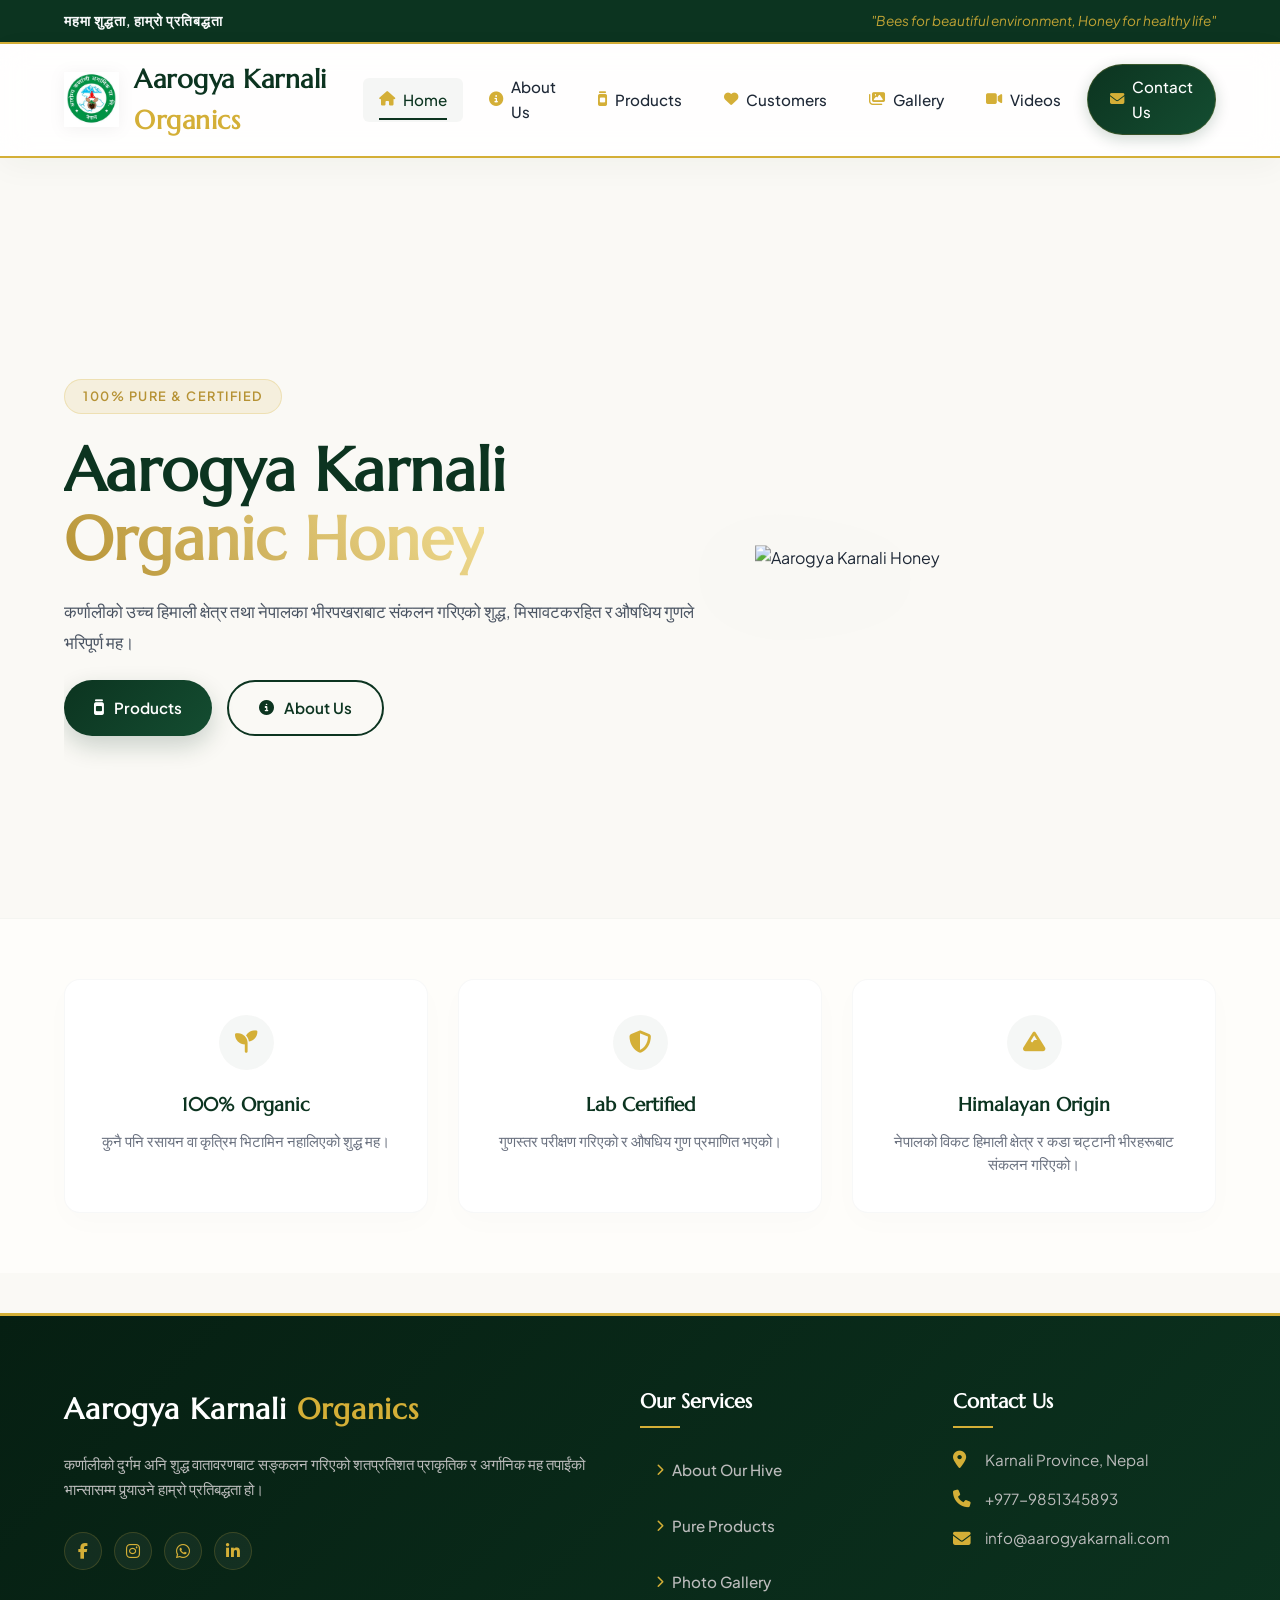
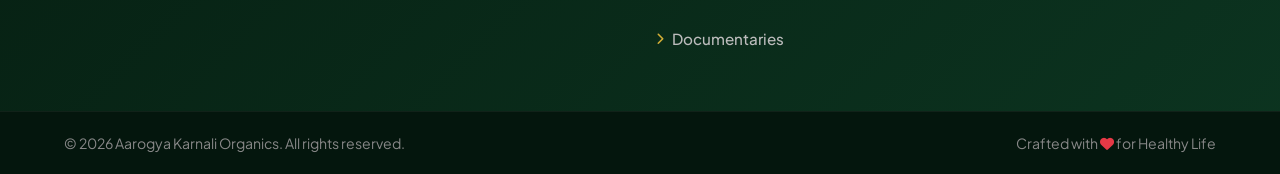
==== hws/index.html @ 6f4caf14 "Add files via upload" ====
<!DOCTYPE html>
<html lang="en">
<head>
    <meta charset="UTF-8">
    <meta name="viewport" content="width=device-width, initial-scale=1.0">
    <title>Aarogya Karnali Organics</title>
    <link rel="preconnect" href="https://fonts.googleapis.com">
    <link rel="preconnect" href="https://fonts.gstatic.com" crossorigin>
    <link href="https://fonts.googleapis.com/css2?family=Marcellus&family=Plus+Jakarta+Sans:wght@300;400;500;600&display=swap" rel="stylesheet">
    <link rel="stylesheet" href="https://cdnjs.cloudflare.com/ajax/libs/font-awesome/6.4.0/css/all.min.css">
    <link rel="stylesheet" href="style/index.css">
    <link rel="stylesheet" href="style/home.css">
    <link rel="stylesheet" href="style/products.css">
    <link rel="stylesheet" href="style/about.css">
</head>
<body>

    <!-- Top Bar -->
    <div class="top-bar">
        <div class="container top-bar-content">
            <span class="nepali-slogan">महमा शुद्धता, हाम्रो प्रतिबद्धता</span>
            <span class="english-slogan">"Bees for beautiful environment, Honey for healthy life"</span>
        </div>
    </div>

    <!-- Main Header  -->
    <header class="main-header">
        <div class="container header-container">
            <div class="brand">
                <img src="assets/img/karnali_logo.jpg" alt="Aarogya Karnali Organics Logo" class="logo">
                <h1 class="brand-name">Aarogya Karnali <span>Organics</span></h1>
            </div>
            
            <nav class="navbar">
                <button class="mobile-toggle" aria-label="Toggle navigation">
                    <i class="fas fa-bars"></i>
                </button>
                <ul class="nav-menu">
                    
                    <li><a href="pages/home.html" class="nav-link active"><i class="fas fa-house"></i> Home</a></li>
                    <li><a href="pages/about.html" class="nav-link"><i class="fas fa-circle-info"></i> About Us</a></li>
                    <li><a href="pages/products.html" class="nav-link"><i class="fas fa-jar"></i> Products</a></li>
                    <li><a href="pages/customers.html" class="nav-link"><i class="fas fa-heart"></i> Customers</a></li>
                    <li><a href="pages/gallery.html" class="nav-link"><i class="fas fa-images"></i> Gallery</a></li>
                    <li><a href="pages/videos.html" class="nav-link"><i class="fas fa-video"></i> Videos</a></li>
                    <li><a href="pages/contact.html" class="nav-link nav-btn"><i class="fas fa-envelope"></i> Contact Us</a></li>
                    

                </ul>
            </nav>
        </div>
    </header>

    <main id="main-content" class="content-area">
        <div class="premium-hero-container">
            <div class="static-honey-bg">
                <img src="assets/img/honey3.jpeg" alt="Aarogya Karnali Honey">
            </div>

            <div class="hero-content-layer">
                <span class="premium-badge">100% Pure & Certified</span>
                <h1 class="hero-brand-title">
                    Aarogya Karnali <br>
                    <span class="gold-gradient-text">Organic Honey</span>
                </h1>
                <p class="hero-short-desc">
                    कर्णालीको उच्च हिमाली क्षेत्र तथा नेपालका भीरपखराबाट संकलन गरिएको शुद्ध,
                    मिसावटकरहित र औषधिय गुणले भरिपूर्ण मह।
                </p>
                <div class="hero-action-buttons">
                    <a href="pages/products.html" class="btn-gold-fill"><i class="fas fa-jar"></i> Products</a>
                    <a href="pages/about.html" class="btn-outline-green"><i class="fas fa-circle-info"></i> About Us</a>
                </div>
            </div>
        </div>

        <div class="premium-features-section">
            <div class="features-flex-box">
                <div class="feature-glass-card">
                    <div class="card-icon-box"><i class="fas fa-seedling"></i></div>
                    <h3>100% Organic</h3>
                    <p>कुनै पनि रसायन वा कृत्रिम भिटामिन नहालिएको शुद्ध मह।</p>
                </div>
                <div class="feature-glass-card">
                    <div class="card-icon-box"><i class="fas fa-shield-halved"></i></div>
                    <h3>Lab Certified</h3>
                    <p>गुणस्तर परीक्षण गरिएको र औषधिय गुण प्रमाणित भएको।</p>
                </div>
                <div class="feature-glass-card">
                    <div class="card-icon-box"><i class="fas fa-mountain"></i></div>
                    <h3>Himalayan Origin</h3>
                    <p>नेपालको विकट हिमाली क्षेत्र र कडा चट्टानी भीरहरूबाट संकलन गरिएको।</p>
                </div>
            </div>
        </div>
    </main>

    <!-- Footer (यो पनि सधैं स्थिर रहन्छ) -->
    <footer class="premium-footer">
    <div class="container footer-grid">
        <div class="footer-column brand-info">
            <h2 class="footer-logo-text">Aarogya Karnali <span>Organics</span></h2>
            <p class="footer-about-text">
                कर्णालीको दुर्गम अनि शुद्ध वातावरणबाट सङ्कलन गरिएको शतप्रतिशत प्राकृतिक र अर्गानिक मह तपाईंको भान्सासम्म पुर्‍याउने हाम्रो प्रतिबद्धता हो।
            </p>
            <div class="footer-socials">
                <a href="#" aria-label="Facebook"><i class="fab fa-facebook-f"></i></a>
                <a href="#" aria-label="Instagram"><i class="fab fa-instagram"></i></a>
                <a href="#" aria-label="WhatsApp"><i class="fab fa-whatsapp"></i></a>
                <a href="#" aria-label="LinkedIn"><i class="fab fa-linkedin-in"></i></a>
            </div>
        </div>

        <div class="footer-column">
            <h3 class="footer-title">Our Services</h3>
            <ul class="footer-links">
                <li><a href="pages/about.html" class="nav-link"><i class="fas fa-chevron-right"></i> About Our Hive</a></li>
                <li><a href="pages/products.html" class="nav-link"><i class="fas fa-chevron-right"></i> Pure Products</a></li>
                <li><a href="pages/gallery.html" class="nav-link"><i class="fas fa-chevron-right"></i> Photo Gallery</a></li>
                <li><a href="pages/videos.html" class="nav-link"><i class="fas fa-chevron-right"></i> Documentaries</a></li>
            </ul>
        </div>

        <div class="footer-column">
            <h3 class="footer-title">Contact Us</h3>
            <ul class="footer-contact">
                <li><i class="fas fa-location-dot"></i> <span>Karnali Province, Nepal</span></li>
                <li><i class="fas fa-phone"></i> <span>+977-9851345893</span></li>
                <li><i class="fas fa-envelope"></i> <span>info@aarogyakarnali.com</span></li>
            </ul>
        </div>
    </div>

    <div class="footer-bottom">
        <div class="container footer-bottom-flex">
            <p>&copy; 2026 Aarogya Karnali Organics. All rights reserved.</p>
            <p class="crafted-by">Crafted with <i class="fas fa-heart"></i> for Healthy Life</p>
        </div>
    </div>
</footer>

    <!-- जाभास्क्रिप्ट फाइल लिंक -->
    <script src="script/index.js"></script>
    <script src="script/index_animation.js"></script>
    
</body>
</html>
---- hws/style/index.css ----
:root {
    --primary-color: #0c3420;
    --accent-color: #d4af37;
    --accent-hover: #b8962e;
    --text-dark: #1f2937;
    --text-light: #f9fafb;
    --bg-light: #faf9f5;
    --glass-bg: rgba(255, 255, 255, 0.85);
    --shadow: 0 10px 30px rgba(0, 0, 0, 0.05);
    --transition: all 0.3s cubic-bezier(0.4, 0, 0.2, 1);
    --premium-transition: all 0.4s cubic-bezier(0.25, 1, 0.5, 1);
    --gold-glow: rgba(212, 175, 55, 0.4);
}

* {
    margin: 0;
    padding: 0;
    box-sizing: border-box;
}

body {
    font-family: 'Plus Jakarta Sans', sans-serif;
    background-color: var(--bg-light);
    color: var(--text-dark);
    line-height: 1.6;
}

.container {
    width: 90%;
    max-width: 1200px;
    margin: 0 auto;
}

/* --- Top Bar --- */
.top-bar {
    background: var(--primary-color);
    color: var(--text-light);
    padding: 10px 0;
    font-size: 0.85rem;
    border-bottom: 2px solid var(--accent-color);
}

.top-bar-content {
    display: flex;
    justify-content: space-between;
    align-items: center;
    flex-wrap: wrap;
    gap: 10px;
}

.nepali-slogan {
    font-weight: 600;
    letter-spacing: 1px;
}

.english-slogan {
    font-style: italic;
    opacity: 0.9;
    color: var(--accent-color);
}

/* --- Enhanced Header with Attractive Design --- */
.main-header {
    background: var(--glass-bg);
    backdrop-filter: blur(15px);
    -webkit-backdrop-filter: blur(15px);
    position: sticky;
    top: 0;
    z-index: 1000;
    padding: 15px 0;
    transition: var(--premium-transition);
    border-bottom: 2px solid var(--accent-color);
    box-shadow: 0 8px 30px rgba(12, 52, 32, 0.04);
}

.main-header.scroll-shadow {
    padding: 10px 0;
    background: rgba(255, 255, 255, 0.95);
    box-shadow: 0 10px 40px rgba(12, 52, 32, 0.08);
}

.header-container {
    display: flex;
    justify-content: space-between;
    align-items: center;
}

/* --- Brand Identity --- */
.brand {
    display: flex;
    align-items: center;
    gap: 15px;
    transition: var(--premium-transition);
}

.logo {
    height: 55px;
    width: auto;
    object-fit: contain;
    transition: var(--premium-transition);
    filter: drop-shadow(0 2px 8px rgba(0,0,0,0.05));
}

.brand:hover .logo {
    transform: scale(1.05) rotate(3deg);
}

.brand-name {
    font-family: 'Marcellus', serif;
    font-size: 1.6rem;
    color: var(--primary-color);
    letter-spacing: 0.5px;
    font-weight: 600;
}

.brand-name span {
    color: var(--accent-color);
    position: relative;
    animation: shimmer 3s infinite;
}

@keyframes shimmer {
    0%, 100% { 
        text-shadow: 0 0 10px var(--gold-glow);
    }
    50% { 
        text-shadow: 0 0 20px var(--gold-glow);
    }
}

/* --- Navigation Menu --- */
.nav-menu {
    display: flex;
    align-items: center;
    list-style: none;
    gap: 10px;
}

.nav-link {
    text-decoration: none;
    color: var(--text-dark);
    font-weight: 500;
    font-size: 0.95rem;
    padding: 10px 16px;
    border-radius: 6px;
    display: flex;
    align-items: center;
    gap: 8px;
    position: relative;
    transition: var(--premium-transition);
}

.nav-link i {
    font-size: 0.9rem;
    color: var(--accent-color);
    transition: var(--premium-transition);
}

.nav-link::after {
    content: '';
    position: absolute;
    bottom: 2px;
    left: 16px;
    right: 16px;
    height: 2px;
    background-color: var(--primary-color);
    transform: scaleX(0);
    transform-origin: right;
    transition: transform 0.3s ease-in-out;
}

.nav-link:hover, 
.nav-link.active {
    color: var(--primary-color);
    background: rgba(12, 52, 32, 0.04);
}

.nav-link:hover::after,
.nav-link.active::after {
    transform: scaleX(1);
    transform-origin: left;
}

.nav-link:hover i {
    transform: translateY(-2px) scale(1.1);
}

/* --- Premium Contact Button --- */
.nav-btn {
    background: linear-gradient(135deg, var(--primary-color), #144d31) !important;
    color: #ffffff !important;
    padding: 10px 22px !important;
    border-radius: 50px !important;
    box-shadow: 0 4px 15px rgba(12, 52, 32, 0.2);
    border: 1px solid rgba(212, 175, 55, 0.2);
}

.nav-btn i {
    color: var(--accent-color) !important;
}

.nav-btn::after {
    display: none;
}

.nav-btn:hover {
    transform: translateY(-2px);
    box-shadow: 0 6px 20px rgba(12, 52, 32, 0.35), 0 0 10px var(--gold-glow);
    border-color: var(--accent-color);
}

/* --- Mobile Menu Toggle --- */
.mobile-toggle {
    display: none;
    background: none;
    border: none;
    font-size: 1.4rem;
    color: var(--primary-color);
    cursor: pointer;
    padding: 8px;
    transition: var(--premium-transition);
}

.mobile-toggle:hover {
    color: var(--accent-color);
}

/* --- Header Enhanced Effects --- */
.brand-name span {
    animation: shimmer 3s infinite;
}

@keyframes shimmer {
    0%, 100% { 
        text-shadow: 0 0 10px var(--gold-glow);
    }
    50% { 
        text-shadow: 0 0 20px var(--gold-glow);
    }
}

/* Smooth underline animation on nav links */
.nav-link::before {
    content: '';
    position: absolute;
    bottom: 0;
    left: 0;
    right: 0;
    height: 100%;
    background: linear-gradient(to right, rgba(212, 175, 55, 0.1), transparent);
    border-radius: 6px;
    z-index: -1;
    transform: scaleX(0);
    transform-origin: right;
    transition: transform 0.3s ease;
}

.nav-link:hover::before {
    transform: scaleX(1);
    transform-origin: left;
}

/* --- Responsive Media Queries --- */
@media (max-width: 1024px) {
    .mobile-toggle {
        display: block;
    }
    
    .nav-menu {
        position: fixed;
        top: 88px;
        left: -100%;
        flex-direction: column;
        background: #ffffff;
        width: 100%;
        padding: 30px;
        box-shadow: 0 15px 30px rgba(12, 52, 32, 0.1);
        border-bottom: 3px solid var(--accent-color);
        transition: cubic-bezier(0.4, 0, 0.2, 1) 0.4s;
        gap: 15px;
    }
    
    .nav-menu.open {
        left: 0;
    }
    
    .nav-link {
        width: 100%;
        padding: 12px 20px;
    }
    
    .nav-btn {
        justify-content: center;
        margin-top: 10px;
    }
}

/* --- Dynamic Main Content Area --- */
.content-area {
    min-height: calc(100vh - 130px);
    padding: 40px 0;
    position: relative;
    animation: fadeIn 0.5s ease-in-out;
}

.simple-page {
    padding: 70px 0;
}

.simple-page h1 {
    font-family: 'Marcellus', serif;
    color: var(--primary-color);
    font-size: 2.5rem;
    margin-bottom: 18px;
}

.simple-page p,
.simple-page li {
    color: #4b5563;
    font-size: 1rem;
    line-height: 1.8;
}

.simple-page ul {
    margin-top: 20px;
    padding-left: 22px;
}

/* Elegant CSS Loader */
.loader {
    width: 48px;
    height: 48px;
    border: 3px solid var(--primary-color);
    border-radius: 50%;
    display: inline-block;
    position: absolute;
    top: 50%;
    left: 50%;
    transform: translate(-50%, -50%);
    border-right-color: var(--accent-color);
    animation: rotation 1s linear infinite;
    display: none;
}

@keyframes rotation {
    0% {
        transform: translate(-50%, -50%) rotate(0deg);
    }

    100% {
        transform: translate(-50%, -50%) rotate(360deg);
    }
}

@keyframes fadeIn {
    from {
        opacity: 0;
        transform: translateY(10px);
    }

    to {
        opacity: 1;
        transform: translateY(0);
    }
}
/* ///////////////////////////footer///////////////// */
/* --- Premium Footer Styling --- */
.premium-footer {
    background: linear-gradient(135deg, #061f12, #0c3420); /* गाढा अर्गानिक हरियो */
    color: #e5e7eb;
    padding: 70px 0 0 0;
    font-family: 'Plus Jakarta Sans', sans-serif;
    border-top: 3px solid #d4af37; /* प्रिमियम सुनौलो बोर्डर */
    position: relative;
    overflow: hidden;
}

/* फुटर भित्र माहुरीको घार जस्तो हल्का ब्याकग्राउन्ड इफेक्ट (Optional) */
.premium-footer::before {
    content: '';
    position: absolute;
    top: 0; left: 0; right: 0; bottom: 0;
    opacity: 0.03;
    pointer-events: none;
}

/* ग्रिड लेआउट (३ वटा कोलम मोबाइलमा आफैं एउटा बन्छ) */
.footer-grid {
    display: grid;
    grid-template-columns: 2fr 1fr 1fr;
    gap: 50px;
    padding-bottom: 50px;
}

.footer-column {
    display: flex;
    flex-direction: column;
    gap: 20px;
}

/* ब्रान्ड र लोगो टेक्स्ट */
.footer-logo-text {
    font-family: 'Marcellus', serif;
    font-size: 1.8rem;
    color: #ffffff;
    letter-spacing: 1px;
}

.footer-logo-text span {
    color: #d4af37; /* Gold Color */
}

.footer-about-text {
    font-size: 0.92rem;
    line-height: 1.7;
    color: #bcbcbc;
}

/* फुटरको शीर्षक (Title) */
.footer-title {
    font-family: 'Marcellus', serif;
    font-size: 1.25rem;
    color: #ffffff;
    position: relative;
    padding-bottom: 10px;
}

/* शीर्षकको तल सानो सुनौलो धर्को */
.footer-title::after {
    content: '';
    position: absolute;
    bottom: 0;
    left: 0;
    width: 40px;
    height: 2px;
    background-color: #d4af37;
}

/* लिङ्कहरूको स्टाइल र होभर इफेक्ट */
.footer-links {
    list-style: none;
    display: flex;
    flex-direction: column;
    gap: 12px;
}

.footer-links a {
    color: #bcbcbc;
    text-decoration: none;
    font-size: 0.95rem;
    display: flex;
    align-items: center;
    gap: 8px;
    transition: all 0.3s ease;
}

.footer-links a i {
    font-size: 0.75rem;
    color: #d4af37;
    transition: transform 0.3s ease;
}

/* लिङ्कमा माउस लैजाँदा दायाँ सर्ने र चम्किने इफेक्ट */
.footer-links a:hover {
    color: #ffffff;
    transform: translateX(5px);
}

.footer-links a:hover i {
    transform: translateX(3px);
}

/* सम्पर्क विवरण सूची */
.footer-contact {
    list-style: none;
    display: flex;
    flex-direction: column;
    gap: 15px;
}

.footer-contact li {
    display: flex;
    align-items: center;
    gap: 12px;
    font-size: 0.95rem;
    color: #bcbcbc;
}

.footer-contact li i {
    color: #d4af37;
    font-size: 1.1rem;
    width: 20px;
}

/* सामाजिक सञ्जाल आइकनहरू (Social Icons) */
.footer-socials {
    display: flex;
    gap: 12px;
    margin-top: 10px;
}

.footer-socials a {
    width: 38px;
    height: 38px;
    background: rgba(255, 255, 255, 0.05);
    border: 1px solid rgba(212, 175, 55, 0.2);
    color: #d4af37;
    display: flex;
    justify-content: center;
    align-items: center;
    border-radius: 50%;
    text-decoration: none;
    transition: all 0.4s cubic-bezier(0.4, 0, 0.2, 1);
}

.footer-socials a:hover {
    background: #d4af37;
    color: #0c3420;
    transform: translateY(-4px);
    box-shadow: 0 8px 20px rgba(212, 175, 55, 0.3);
}

/* तलको कपीराइट पट्टी (Copyright Bar) */
.footer-bottom {
    background: #04160d;
    padding: 20px 0;
    border-top: 1px solid rgba(255, 255, 255, 0.05);
    font-size: 0.88rem;
    color: #888888;
}

.footer-bottom-flex {
    display: flex;
    justify-content: space-between;
    align-items: center;
}

.crafted-by i {
    color: #e63946; /* रातो मुटु आइकन */
    animation: heartbeat 1.5s infinite;
}

/* मुटु धड्किने एनिमेसन (Heartbeat Animation) */
@keyframes heartbeat {
    0%, 100% { transform: scale(1); }
    50% { transform: scale(1.15); }
}

/* रेस्पोन्सिभ डिजाइन (मोबाईल र ट्याब्लेटको लागि) */
@media (max-width: 992px) {
    .footer-grid {
        grid-template-columns: 1fr 1fr;
        gap: 40px;
    }
    .brand-info {
        grid-column: span 2;
    }
}

@media (max-width: 576px) {
    .premium-footer {
        padding-top: 50px;
    }
    .footer-grid {
        grid-template-columns: 1fr;
        gap: 35px;
    }
    .brand-info {
        grid-column: span 1;
    }
    .footer-bottom-flex {
        flex-direction: column;
        text-align: center;
        gap: 10px;
    }
}

/* --- Responsive Footer Adjustments --- */
@media (max-width: 992px) {
    .footer-grid {
        grid-template-columns: 1fr 1fr;
        gap: 40px;
    }
    .brand-info {
        grid-column: span 2;
    }
}

@media (max-width: 576px) {
    .premium-footer {
        padding-top: 50px;
    }
    .footer-grid {
        grid-template-columns: 1fr;
        gap: 35px;
    }
    .brand-info {
        grid-column: span 1;
    }
    .footer-bottom-flex {
        flex-direction: column;
        text-align: center;
        gap: 10px;
    }
    
    .top-bar-content {
        justify-content: center;
        text-align: center;
    }
}
---- hws/style/home.css ----
/* --- Premium Hero Master Wrapper --- */
.premium-hero-container {
    position: relative;
    min-height: 80vh;
    display: flex;
    align-items: center;
    max-width: 1400px;
    margin: 0 auto;
    width: 90%;
    padding: 60px 0;
    overflow: hidden;
}


.static-honey-bg {
    position: absolute;
    top: 50%;
    right: -10%;
    
    transform: translateY(-50%);
    width: 50%;
    
    max-width: 600px;
    z-index: 1;
   
    pointer-events: none; 
    justify-content: flex-end;
}

.static-honey-bg img {
    width: 100%;
    height: auto;
    object-fit: contain;
   
    filter: drop-shadow(-20px 20px 50px rgba(12, 52, 32, 0.15));
}


.hero-content-layer {
    position: relative;
    z-index: 2;
    
    width: 55%;
    
    display: flex;
    flex-direction: column;
    align-items: flex-start;
    gap: 22px;
}

.premium-badge {
    background: rgba(212, 175, 55, 0.12);
    color: #b69234;
    padding: 6px 18px;
    border-radius: 50px;
    font-size: 0.8rem;
    font-weight: 600;
    text-transform: uppercase;
    letter-spacing: 1.5px;
    border: 1px solid rgba(212, 175, 55, 0.25);
}

.hero-brand-title {
    font-family: 'Marcellus', serif;
    font-size: 3.8rem;
    color: #0c3420;
    line-height: 1.15;
    font-weight: 600;
}

.gold-gradient-text {
    color: #d4af37;
    background: linear-gradient(45deg, #b69234, #f3df95);
    -webkit-background-clip: text;
    -webkit-text-fill-color: transparent;
}

.hero-short-desc {
    font-size: 1.05rem;
    color: #4b5563;
    line-height: 1.8;
}

/* --- बटनहरू --- */
.hero-action-buttons {
    display: flex;
    gap: 15px;
    flex-wrap: wrap;
}

.btn-gold-fill,
.btn-outline-green {
    text-decoration: none;
    padding: 14px 30px;
    border-radius: 50px;
    font-weight: 600;
    font-size: 0.95rem;
    display: inline-flex;
    align-items: center;
    gap: 10px;
    transition: all 0.3s cubic-bezier(0.25, 1, 0.5, 1);
}

.btn-gold-fill {
    background: linear-gradient(135deg, #0c3420, #144d31);
    color: #ffffff;
    box-shadow: 0 10px 25px rgba(12, 52, 32, 0.2);
}

.btn-gold-fill:hover {
    transform: translateY(-3px);
    box-shadow: 0 15px 30px rgba(12, 52, 32, 0.3);
}

.btn-outline-green {
    background: transparent;
    color: #0c3420;
    border: 2px solid #0c3420;
}

.btn-outline-green:hover {
    background: rgba(12, 52, 32, 0.04);
    transform: translateY(-3px);
}

/* --- Features Layout --- */
.premium-features-section {
    background: #fefdfa;
    padding: 60px 0;
    border-top: 1px solid rgba(12, 52, 32, 0.04);
}

.features-flex-box {
    display: grid;
    grid-template-columns: repeat(3, 1fr);
    gap: 30px;
    max-width: 1400px;
    margin: 0 auto;
    width: 90%;
}

.feature-glass-card {
    background: #ffffff;
    padding: 35px 25px;
    border-radius: 16px;
    box-shadow: 0 10px 30px rgba(0, 0, 0, 0.015);
    border: 1px solid rgba(12, 52, 32, 0.03);
    text-align: center;
    transition: all 0.3s ease;
}

.feature-glass-card:hover {
    transform: translateY(-5px);
    border-color: rgba(212, 175, 55, 0.3);
    box-shadow: 0 15px 35px rgba(12, 52, 32, 0.06);
}

.card-icon-box {
    width: 55px;
    height: 55px;
    background: rgba(12, 52, 32, 0.04);
    color: #d4af37;
    font-size: 1.4rem;
    display: flex;
    justify-content: center;
    align-items: center;
    border-radius: 50%;
    margin: 0 auto 20px auto;
}

.feature-glass-card h3 {
    font-family: 'Marcellus', serif;
    color: #0c3420;
    margin-bottom: 10px;
}

.feature-glass-card p {
    font-size: 0.92rem;
    color: #6b7280;
    line-height: 1.6;
}

/* --- 100% Responsive Media Queries --- */
@media (max-width: 1024px) {
    .hero-brand-title {
        font-size: 3rem;
    }

    .static-honey-bg {
        right: -5%;
        width: 45%;
    }

    .hero-content-layer {
        width: 60%;
    }
}

@media (max-width: 768px) {
    .premium-hero-container {
        min-height: auto;
        padding: 40px 0;
    }

    
    .static-honey-bg {
        width: 70%;
        right: -15%;
        top: 60%;
        opacity: 0.25;
        
    }

    .hero-content-layer {
        width: 100%;
        text-align: center;
        align-items: center;
    }

    .hero-brand-title {
        font-size: 2.5rem;
    }

    .hero-action-buttons {
        justify-content: center;
    }

    .features-flex-box {
        grid-template-columns: 1fr;
        gap: 20px;
    }
}
---- hws/style/products.css ----
/* --- Products Page Grid Master Structure --- */
* {
    margin: 0;
    padding: 0;
    box-sizing: border-box;
}

body {
    font-family: 'Plus Jakarta Sans', sans-serif;
    background-color: #faf9f5;
    color: #1f2937;
    line-height: 1.6;
}

.products-page-wrapper {
    padding: 50px 0;
    font-family: 'Plus Jakarta Sans', sans-serif;
    background-color: #faf9f5;
}

.products-container {
    width: 92%;
    max-width: 1400px;
    margin: 0 auto;
    display: grid;
    grid-template-columns: 280px 1fr; /* Sidebar + Main Grid */
    gap: 40px;
}

/* --- १. Sidebar Filter Panel Styles --- */
.filter-sidebar {
    background: #ffffff;
    border-radius: 16px;
    padding: 25px;
    box-shadow: 0 10px 30px rgba(12, 52, 32, 0.03);
    border: 1px solid rgba(12, 52, 32, 0.04);
    height: fit-content;
}

.sidebar-widget {
    margin-bottom: 30px;
    padding-bottom: 25px;
    border-bottom: 1px solid #f0ede4;
}

.sidebar-widget:last-child {
    margin-bottom: 0;
    padding-bottom: 0;
    border-bottom: none;
}

.widget-title {
    font-family: 'Marcellus', serif;
    color: #0c3420;
    font-size: 1.15rem;
    margin-bottom: 15px;
}

/* Sidebar Search Box */
.search-box-wrapper {
    display: flex;
    background: #f7f6f0;
    border-radius: 8px;
    border: 1px solid rgba(12, 52, 32, 0.08);
    overflow: hidden;
}

.sidebar-search-input {
    width: 100%;
    border: none;
    background: transparent;
    padding: 12px 15px;
    font-size: 0.9rem;
    outline: none;
    color: #1f2937;
}

.search-submit-btn {
    background: #0c3420;
    border: none;
    color: #ffffff;
    padding: 0 15px;
    cursor: pointer;
    transition: background 0.3s ease;
}

.search-submit-btn:hover {
    background: #d4af37;
}

/* Custom Checkboxes */
.filter-category-list {
    list-style: none;
    display: flex;
    flex-direction: column;
    gap: 12px;
}

.filter-category-list label {
    display: flex;
    align-items: center;
    gap: 10px;
    font-size: 0.92rem;
    color: #4b5563;
    cursor: pointer;
}

.filter-category-list label input {
    accent-color: #d4af37;
    width: 16px;
    height: 16px;
}

.filter-category-list label span {
    font-size: 0.75rem;
    color: #b69234;
    font-weight: 600;
}

/* Range Slider */
.price-slider {
    width: 100%;
    accent-color: #d4af37;
}

.price-labels {
    display: flex;
    justify-content: space-between;
    font-size: 0.85rem;
    color: #6b7280;
    margin-top: 8px;
}

/* Weight Tags */
.weight-tags {
    display: flex;
    gap: 8px;
}

.weight-tag {
    background: #f7f6f0;
    padding: 6px 12px;
    font-size: 0.85rem;
    border-radius: 6px;
    cursor: pointer;
    border: 1px solid transparent;
    transition: all 0.3s ease;
}

.weight-tag.active, .weight-tag:hover {
    background: #0c3420;
    color: #ffffff;
    border-color: #0c3420;
}

/* --- २. Product Grid & Card Area --- */
.catalog-header {
    margin-bottom: 30px;
}

.catalog-header h2 {
    font-family: 'Marcellus', serif;
    font-size: 2rem;
    color: #0c3420;
}

.catalog-header p {
    font-size: 0.95rem;
    color: #6b7280;
}

.products-grid {
    display: grid;
    grid-template-columns: repeat(auto-fill, minmax(290px, 1fr));
    gap: 30px;
}

/* Product Card Base Design */
.product-card {
    background: #ffffff;
    border-radius: 16px;
    overflow: hidden;
    position: relative;
    box-shadow: 0 10px 30px rgba(0,0,0,0.015);
    border: 1px solid rgba(12, 52, 32, 0.03);
    transition: all 0.4s cubic-bezier(0.25, 1, 0.5, 1);
}

.product-card:hover {
    transform: translateY(-6px);
    box-shadow: 0 20px 45px rgba(12, 52, 32, 0.08);
}

/* Badge Layouts */
.product-badge {
    position: absolute;
    top: 15px;
    left: 15px;
    padding: 4px 12px;
    border-radius: 50px;
    font-size: 0.75rem;
    font-weight: 600;
    z-index: 10;
    text-transform: uppercase;
}

.tag-psychedelic {
    background: #fef2f2;
    color: #ef4444;
    border: 1px solid #fee2e2;
}

.tag-organic {
    background: #f0fdf4;
    color: #15803d;
    border: 1px solid #dcfce7;
}

/* Product Image Layer */
.product-image-box {
    background: #fafaf7;
    height: 280px;
    display: flex;
    justify-content: center;
    align-items: center;
    padding: 20px;
    position: relative;
    overflow: hidden;
}

.product-image-box img {
    max-height: 100%;
    max-width: 100%;
    object-fit: contain;
    transition: transform 0.5s ease;
}

.product-card:hover .product-image-box img {
    transform: scale(1.06);
}

/* Hover Quick Action Buttons Overlay */
.card-overlay-actions {
    position: absolute;
    bottom: -50px;
    left: 50%;
    transform: translateX(-50%);
    display: flex;
    gap: 8px;
    background: #ffffff;
    padding: 8px 16px;
    border-radius: 50px;
    box-shadow: 0 10px 30px rgba(0,0,0,0.1);
    transition: bottom 0.4s cubic-bezier(0.25, 1, 0.5, 1);
}

.product-card:hover .card-overlay-actions {
    bottom: 20px;
}

.card-overlay-actions button {
    background: none;
    border: none;
    width: 36px;
    height: 36px;
    border-radius: 50%;
    color: #4b5563;
    cursor: pointer;
    display: flex;
    justify-content: center;
    align-items: center;
    transition: all 0.2s ease;
}

.card-overlay-actions button:hover {
    background: #0c3420;
    color: #ffffff;
}

/* Product Text Information */
.product-info {
    padding: 22px;
}

.rating-stars {
    color: #d4af37;
    font-size: 0.8rem;
    margin-bottom: 8px;
}

.product-title {
    font-family: 'Marcellus', serif;
    font-size: 1.25rem;
    color: #0c3420;
    margin-bottom: 8px;
}

.product-price {
    margin-bottom: 18px;
    display: flex;
    align-items: center;
    gap: 10px;
}

.old-price {
    text-decoration: line-through;
    color: #9ca3af;
    font-size: 0.9rem;
}

.current-price {
    color: #b69234;
    font-weight: 700;
    font-size: 1.2rem;
}

/* --- अर्डर लिङ्क बटन डिजाइन (No Add to Cart - Call/WhatsApp Only) --- */
.order-actions-group {
    display: grid;
    grid-template-columns: 1.2fr 0.8fr; /* WhatsApp लाई धेरै स्पेस */
    gap: 8px;
}

.btn-order-wa, .btn-order-call {
    text-decoration: none;
    padding: 10px 12px;
    border-radius: 8px;
    font-size: 0.85rem;
    font-weight: 600;
    display: flex;
    justify-content: center;
    align-items: center;
    gap: 6px;
    transition: all 0.3s ease;
}

.btn-order-wa {
    background-color: #25d366; /* Official WhatsApp Green */
    color: #ffffff;
}

.btn-order-wa:hover {
    background-color: #20ba5a;
    transform: translateY(-2px);
}

.btn-order-call {
    background-color: #0c3420; /* Brand Organic Green */
    color: #ffffff;
}

.btn-order-call:hover {
    background-color: #144d31;
    transform: translateY(-2px);
}

/* --- Responsive Layout for Mobile Devices --- */
@media (max-width: 1024px) {
    .products-container {
        grid-template-columns: 1fr; /* फिल्टर माथि जान्छ र प्रोडक्ट तल आउँछ */
    }
    .filter-sidebar {
        display: grid;
        grid-template-columns: repeat(auto-fit, minmax(220px, 1fr));
        gap: 20px;
    }
    .sidebar-widget {
        margin-bottom: 0;
        padding-bottom: 0;
        border-bottom: none;
    }
}

@media (max-width: 576px) {
    .filter-sidebar {
        grid-template-columns: 1fr;
    }
    .products-grid {
        grid-template-columns: 1fr; /* एक कोलम सिंगल भ्यू */
    }
    .order-actions-group {
        grid-template-columns: 1fr; /* मोबाइलमा बटनहरू तल-माथि बस्छन् */
    }
}
---- hws/style/about.css ----
/* --- About Page (No Image Premium Version) --- */
* {
    box-sizing: border-box;
}

.about-page-wrapper.no-image-version {
    padding: 70px 0 85px;
    font-family: 'Plus Jakarta Sans', Arial, sans-serif;
    background:
        linear-gradient(180deg, #fffdf8 0%, #f8f4ea 100%);
    color: #2d3748;
    overflow: hidden;
}

.about-container {
    width: min(90%, 1120px);
    max-width: 1100px;
    margin: 0 auto;
}

/* हेडर सेन्टर स्टाइल */
.about-header-center {
    text-align: center;
    max-width: 780px;
    margin: 0 auto 44px;
}

.premium-tag-line {
    background: rgba(212, 175, 55, 0.12);
    color: #b69234;
    padding: 6px 18px;
    border-radius: 50px;
    font-size: 0.85rem;
    font-weight: 700;
    text-transform: uppercase;
    letter-spacing: 1.5px;
    border: 1px solid rgba(212, 175, 55, 0.25);
}

.about-main-title {
    font-family: 'Marcellus', serif;
    font-size: clamp(2.2rem, 5vw, 3.4rem);
    color: #0c3420; /* Deep Organic Green */
    margin: 18px 0 0;
    font-weight: 600;
    line-height: 1.1;
}

.about-main-title span {
    color: #d4af37; /* Honey Gold */
}

.title-gold-line {
    width: 80px;
    height: 3px;
    background: #d4af37;
    margin: 15px auto 0 auto;
    border-radius: 5px;
}

/* मुख्य कर्पोरेट टेक्स्ट बक्स */
.about-corporate-text {
    background: #ffffff;
    padding: clamp(28px, 5vw, 52px);
    border-radius: 8px;
    box-shadow: 0 18px 45px rgba(12, 52, 32, 0.06);
    border: 1px solid rgba(12, 52, 32, 0.08);
    text-align: left;
    max-width: 950px;
    margin: 0 auto 54px;
    position: relative;
}

.about-corporate-text::before {
    content: '';
    position: absolute;
    top: 0;
    left: 0;
    width: 6px;
    height: 100%;
    background: linear-gradient(180deg, #d4af37, #0c3420);
}

.about-lead-paragraph {
    font-size: 1.08rem;
    line-height: 1.9;
    color: #1a202c;
    margin-bottom: 25px;
}

.about-lead-paragraph strong {
    color: #0c3420;
    font-size: 1.2rem;
}

.about-sub-paragraph {
    font-size: 1rem;
    line-height: 1.8;
    color: #4a5568;
}

/* ३ वटा ब्याजहरूको ग्रिड */
.trust-badges-grid {
    display: grid;
    grid-template-columns: repeat(3, 1fr);
    gap: 22px;
    margin-bottom: 58px;
}

.trust-badge-card {
    background: #ffffff;
    padding: 30px 24px;
    border-radius: 8px;
    text-align: center;
    border: 1px solid rgba(12, 52, 32, 0.08);
    box-shadow: 0 10px 28px rgba(12, 52, 32, 0.04);
    transition: all 0.3s ease;
}

.trust-badge-card:hover {
    transform: translateY(-5px);
    border-color: rgba(212, 175, 55, 0.3);
    box-shadow: 0 15px 35px rgba(12, 52, 32, 0.05);
}

.badge-icon {
    width: 60px;
    height: 60px;
    background: #f8f4ea;
    color: #d4af37;
    font-size: 1.6rem;
    display: flex;
    justify-content: center;
    align-items: center;
    border-radius: 50%;
    margin: 0 auto 20px auto;
}

.trust-badge-card h4 {
    font-size: 1.15rem;
    color: #0c3420;
    margin-bottom: 10px;
}

.trust-badge-card p {
    font-size: 0.9rem;
    color: #718096;
    line-height: 1.6;
}

/* भिजन र स्लोगन साइड-बाई-साइड ग्रिड */
.vision-slogan-grid-container {
    display: grid;
    grid-template-columns: 1fr 1fr;
    gap: 24px;
}

.corporate-vision-card, .corporate-slogan-card {
    background: #ffffff;
    padding: clamp(28px, 4vw, 42px);
    border-radius: 8px;
    box-shadow: 0 12px 32px rgba(12, 52, 32, 0.05);
    border: 1px solid rgba(12, 52, 32, 0.08);
    position: relative;
}

.card-top-icon {
    font-size: 1.8rem;
    color: #d4af37;
    margin-bottom: 18px;
}

.corporate-vision-card h3, .corporate-slogan-card h3 {
    font-family: 'Marcellus', serif;
    color: #0c3420;
    font-size: 1.5rem;
    margin-bottom: 20px;
}

.corporate-vision-card p {
    font-size: 1rem;
    line-height: 1.8;
    color: #4a5568;
}

/* प्रिमियम ब्ल्याक/ग्रीन स्लोगन बक्स */
.luxury-slogan-box {
    background: linear-gradient(135deg, #0c3420, #061f12);
    padding: 28px;
    border-radius: 8px;
    border-left: 5px solid #d4af37;
    box-shadow: 0 10px 25px rgba(12, 52, 32, 0.15);
}

.slogan-nepali {
    font-size: 1.2rem;
    font-weight: 600;
    color: #ffffff;
    line-height: 1.5;
}

.slogan-divider {
    height: 1px;
    background: rgba(255, 255, 255, 0.1);
    margin: 15px 0;
}

.slogan-english {
    font-size: 0.95rem;
    color: #d4af37;
    font-style: italic;
    letter-spacing: 0.5px;
}

/* --- Responsive Media Queries --- */
@media (max-width: 992px) {
    .about-corporate-text {
        padding: 35px 25px;
    }
    .trust-badges-grid {
        grid-template-columns: 1fr;
        gap: 20px;
    }
    .vision-slogan-grid-container {
        grid-template-columns: 1fr;
        gap: 30px;
    }
}

@media (max-width: 576px) {
    .about-page-wrapper.no-image-version {
        padding: 44px 0 58px;
    }
    .about-lead-paragraph {
        font-size: 1rem;
    }
    .corporate-vision-card, .corporate-slogan-card {
        padding: 26px 20px;
    }
    .slogan-nepali {
        font-size: 1.05rem;
    }
}
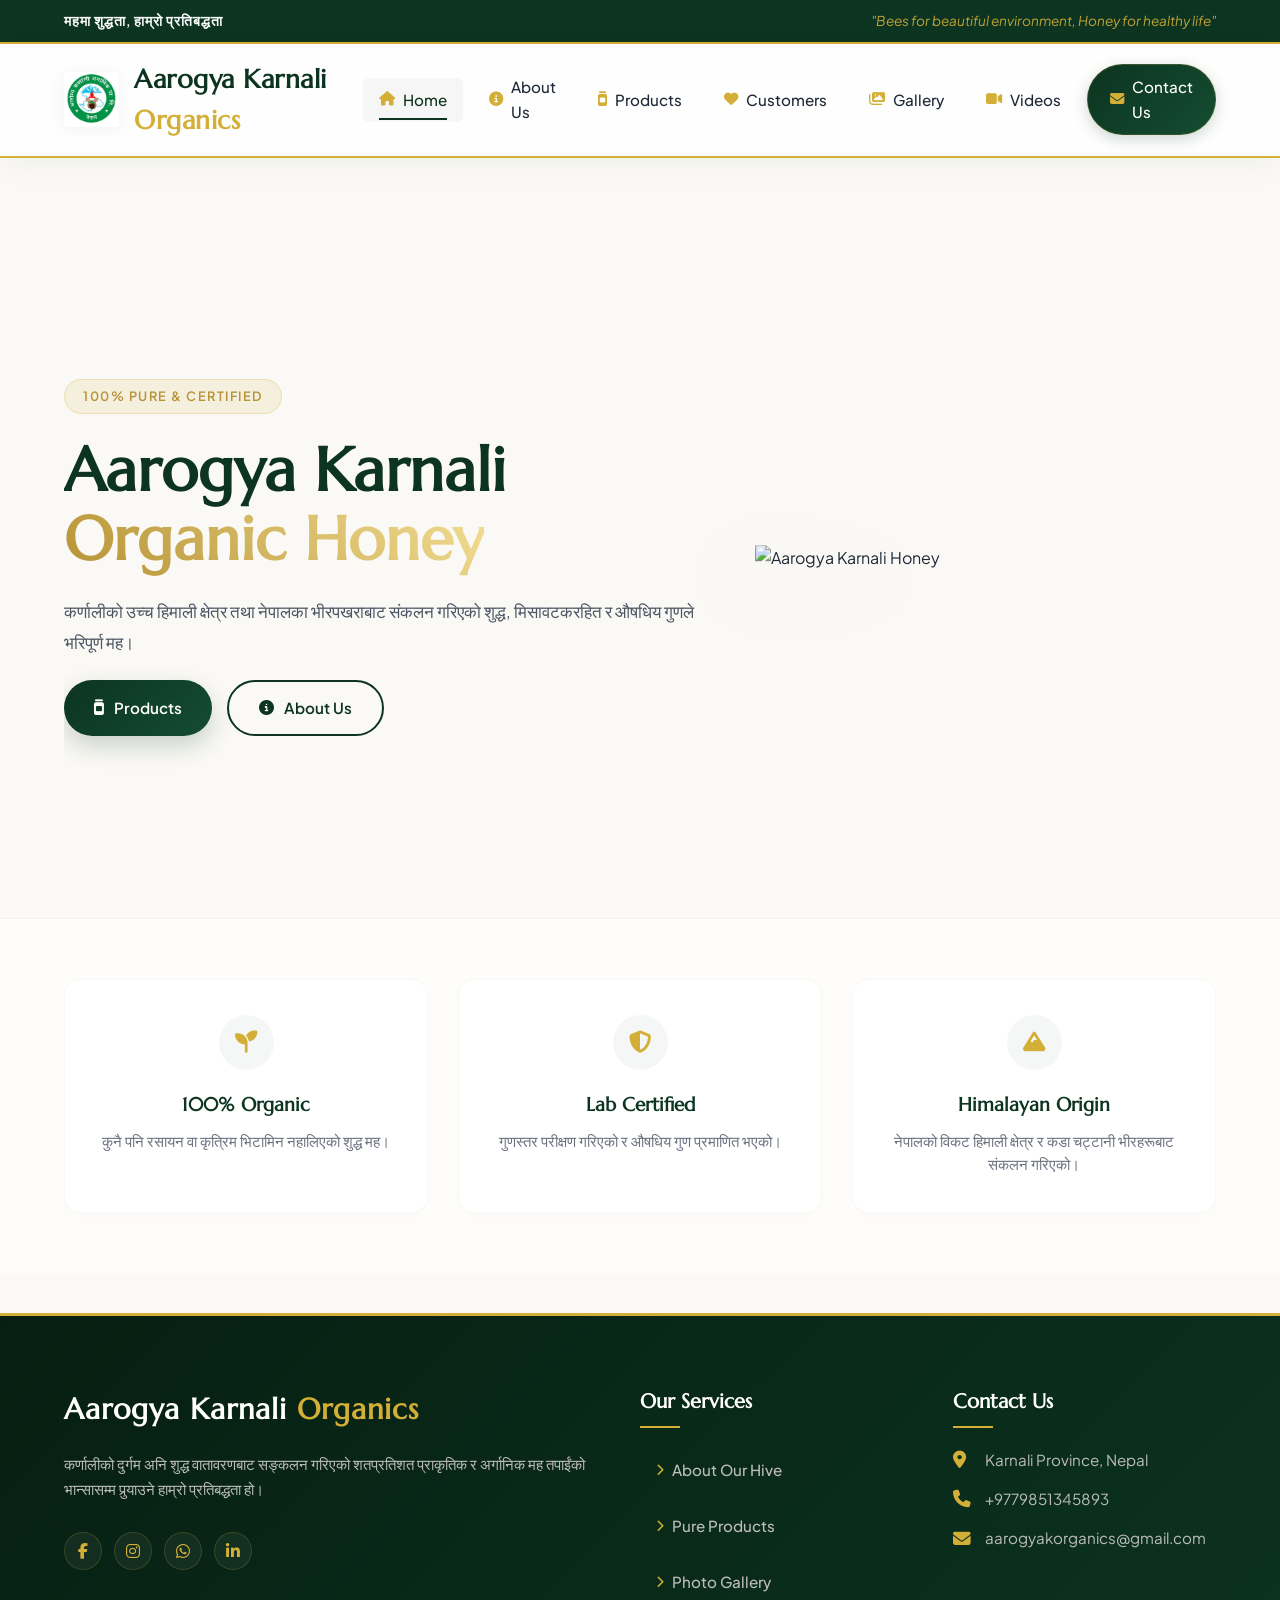
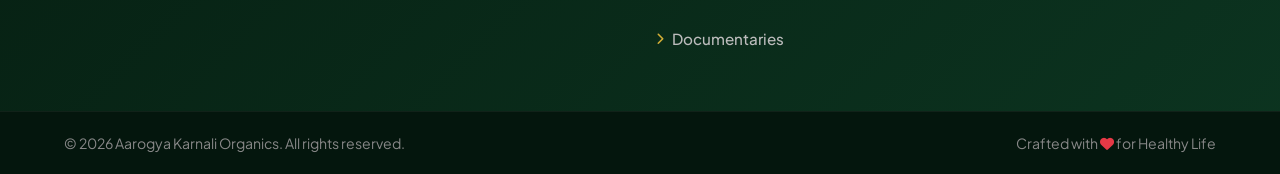
==== commit f5356351: "Fix HTML formatting and structure" ====
--- a/hws/index.html
+++ b/hws/index.html
@@ -8,10 +8,10 @@
     <link rel="preconnect" href="https://fonts.gstatic.com" crossorigin>
     <link href="https://fonts.googleapis.com/css2?family=Marcellus&family=Plus+Jakarta+Sans:wght@300;400;500;600&display=swap" rel="stylesheet">
     <link rel="stylesheet" href="https://cdnjs.cloudflare.com/ajax/libs/font-awesome/6.4.0/css/all.min.css">
-    <link rel="stylesheet" href="style/index.css">
-    <link rel="stylesheet" href="style/home.css">
-    <link rel="stylesheet" href="style/products.css">
-    <link rel="stylesheet" href="style/about.css">
+    <link rel="stylesheet" href="style/index.css">
+    <link rel="stylesheet" href="style/home.css">
+    <link rel="stylesheet" href="style/products.css">
+    <link rel="stylesheet" href="style/about.css">
 </head>
 <body>
 
@@ -125,8 +125,8 @@
             <h3 class="footer-title">Contact Us</h3>
             <ul class="footer-contact">
                 <li><i class="fas fa-location-dot"></i> <span>Karnali Province, Nepal</span></li>
-                <li><i class="fas fa-phone"></i> <span>+977-9851345893</span></li>
-                <li><i class="fas fa-envelope"></i> <span>info@aarogyakarnali.com</span></li>
+                <li><i class="fas fa-phone"></i> <span>+9779851345893</span></li>
+                <li><i class="fas fa-envelope"></i> <span>aarogyakorganics@gmail.com</span></li>
             </ul>
         </div>
     </div>
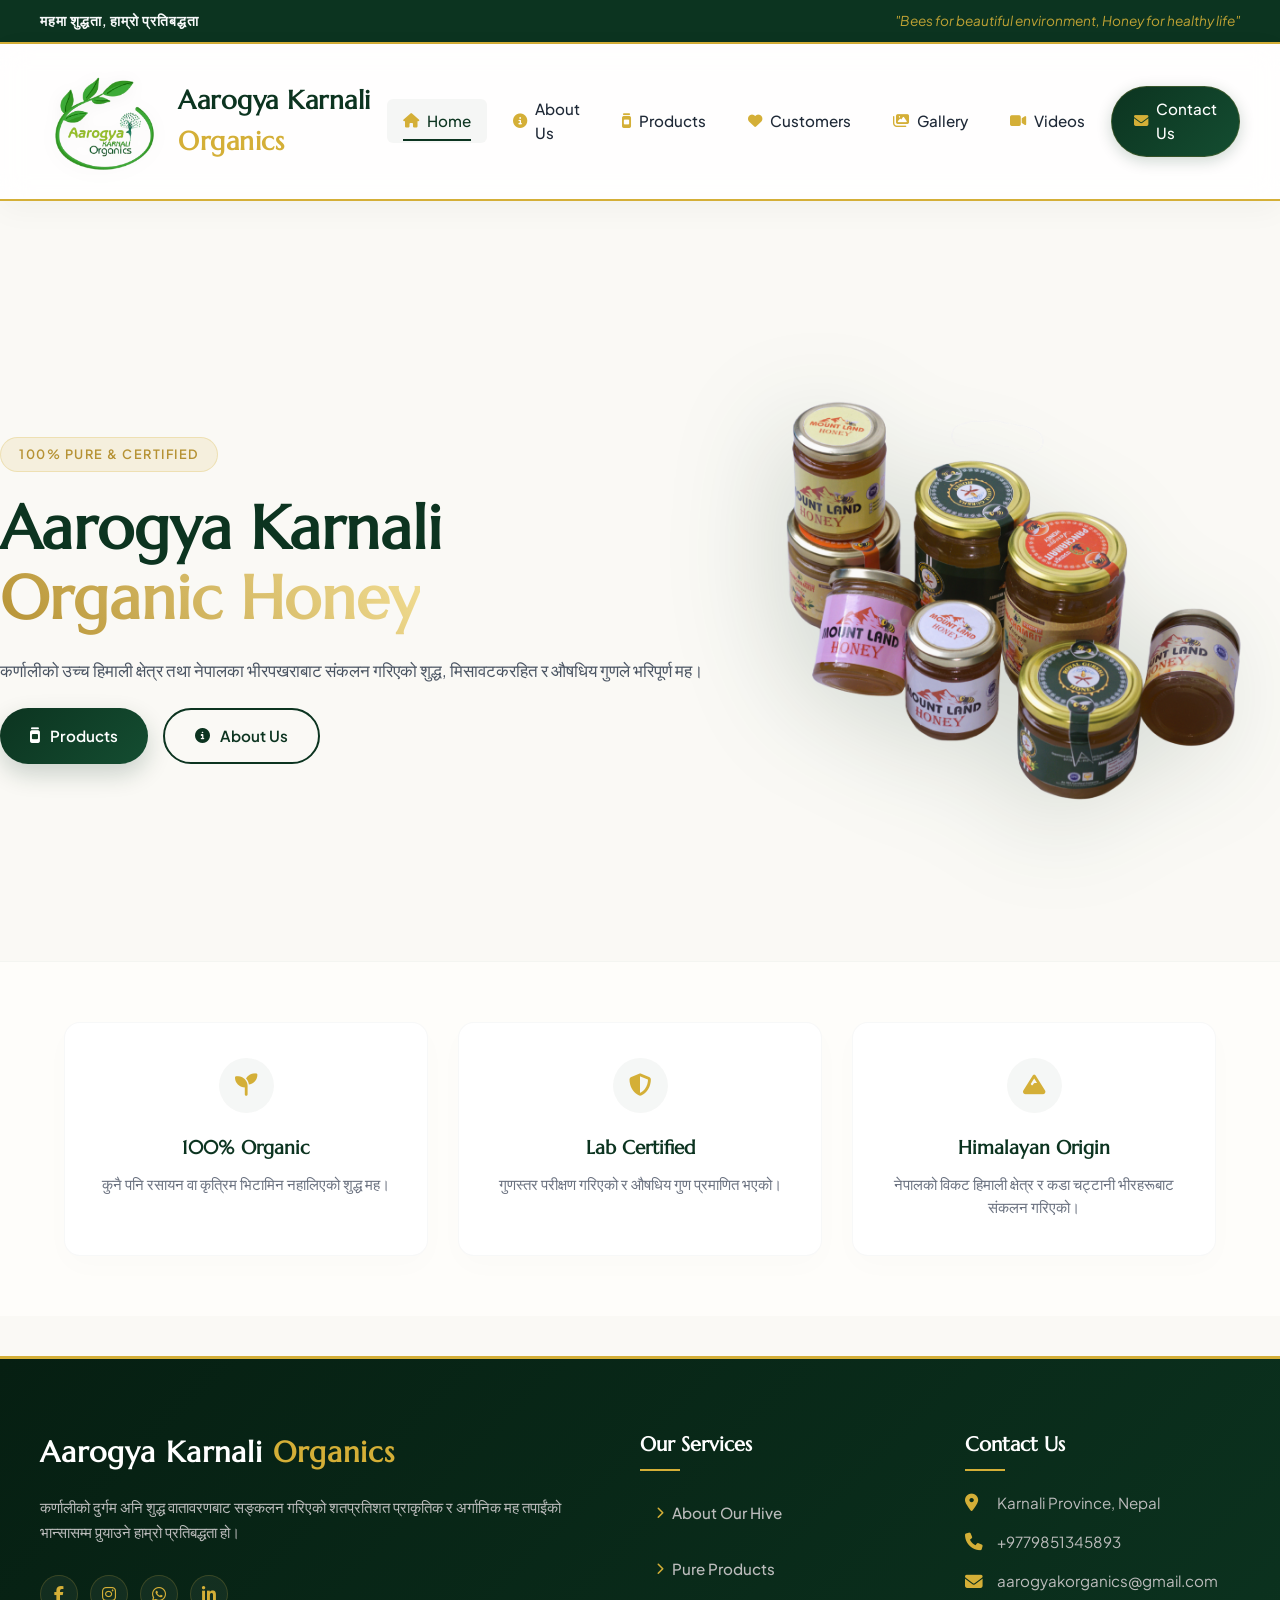
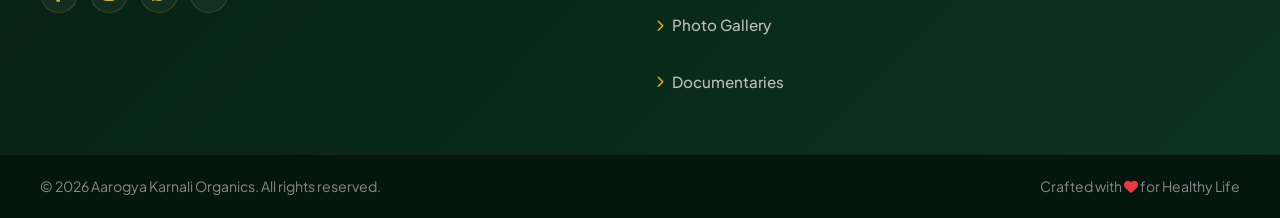
==== commit 76c495b8: "Add files via upload" ====
--- a/hws/index.html
+++ b/hws/index.html
@@ -1,18 +1,22 @@
 <!DOCTYPE html>
 <html lang="en">
+
 <head>
     <meta charset="UTF-8">
     <meta name="viewport" content="width=device-width, initial-scale=1.0">
     <title>Aarogya Karnali Organics</title>
     <link rel="preconnect" href="https://fonts.googleapis.com">
     <link rel="preconnect" href="https://fonts.gstatic.com" crossorigin>
-    <link href="https://fonts.googleapis.com/css2?family=Marcellus&family=Plus+Jakarta+Sans:wght@300;400;500;600&display=swap" rel="stylesheet">
+    <link
+        href="https://fonts.googleapis.com/css2?family=Marcellus&family=Plus+Jakarta+Sans:wght@300;400;500;600&display=swap"
+        rel="stylesheet">
     <link rel="stylesheet" href="https://cdnjs.cloudflare.com/ajax/libs/font-awesome/6.4.0/css/all.min.css">
     <link rel="stylesheet" href="style/index.css">
     <link rel="stylesheet" href="style/home.css">
     <link rel="stylesheet" href="style/products.css">
     <link rel="stylesheet" href="style/about.css">
 </head>
+
 <body>
 
     <!-- Top Bar -->
@@ -27,24 +31,25 @@
     <header class="main-header">
         <div class="container header-container">
             <div class="brand">
-                <img src="assets/img/karnali_logo.jpg" alt="Aarogya Karnali Organics Logo" class="logo">
+                <img src="assets/img/logo.png" alt="Aarogya Karnali Organics Logo" class="logo">
                 <h1 class="brand-name">Aarogya Karnali <span>Organics</span></h1>
             </div>
-            
+
             <nav class="navbar">
                 <button class="mobile-toggle" aria-label="Toggle navigation">
                     <i class="fas fa-bars"></i>
                 </button>
                 <ul class="nav-menu">
-                    
+
                     <li><a href="pages/home.html" class="nav-link active"><i class="fas fa-house"></i> Home</a></li>
                     <li><a href="pages/about.html" class="nav-link"><i class="fas fa-circle-info"></i> About Us</a></li>
                     <li><a href="pages/products.html" class="nav-link"><i class="fas fa-jar"></i> Products</a></li>
                     <li><a href="pages/customers.html" class="nav-link"><i class="fas fa-heart"></i> Customers</a></li>
                     <li><a href="pages/gallery.html" class="nav-link"><i class="fas fa-images"></i> Gallery</a></li>
                     <li><a href="pages/videos.html" class="nav-link"><i class="fas fa-video"></i> Videos</a></li>
-                    <li><a href="pages/contact.html" class="nav-link nav-btn"><i class="fas fa-envelope"></i> Contact Us</a></li>
-                    
+                    <li><a href="pages/contact.html" class="nav-link nav-btn"><i class="fas fa-envelope"></i> Contact
+                            Us</a></li>
+
 
                 </ul>
             </nav>
@@ -54,7 +59,7 @@
     <main id="main-content" class="content-area">
         <div class="premium-hero-container">
             <div class="static-honey-bg">
-                <img src="assets/img/honey3.jpeg" alt="Aarogya Karnali Honey">
+                <img src="assets/img/honey_product.png" alt="Aarogya Karnali Honey">
             </div>
 
             <div class="hero-content-layer">
@@ -95,53 +100,59 @@
         </div>
     </main>
 
-    <!-- Footer (यो पनि सधैं स्थिर रहन्छ) -->
+    <!-- Footer  -->
     <footer class="premium-footer">
-    <div class="container footer-grid">
-        <div class="footer-column brand-info">
-            <h2 class="footer-logo-text">Aarogya Karnali <span>Organics</span></h2>
-            <p class="footer-about-text">
-                कर्णालीको दुर्गम अनि शुद्ध वातावरणबाट सङ्कलन गरिएको शतप्रतिशत प्राकृतिक र अर्गानिक मह तपाईंको भान्सासम्म पुर्‍याउने हाम्रो प्रतिबद्धता हो।
-            </p>
-            <div class="footer-socials">
-                <a href="#" aria-label="Facebook"><i class="fab fa-facebook-f"></i></a>
-                <a href="#" aria-label="Instagram"><i class="fab fa-instagram"></i></a>
-                <a href="#" aria-label="WhatsApp"><i class="fab fa-whatsapp"></i></a>
-                <a href="#" aria-label="LinkedIn"><i class="fab fa-linkedin-in"></i></a>
+        <div class="container footer-grid">
+            <div class="footer-column brand-info">
+                <h2 class="footer-logo-text">Aarogya Karnali <span>Organics</span></h2>
+                <p class="footer-about-text">
+                    कर्णालीको दुर्गम अनि शुद्ध वातावरणबाट सङ्कलन गरिएको शतप्रतिशत प्राकृतिक र अर्गानिक मह तपाईंको
+                    भान्सासम्म पुर्‍याउने हाम्रो प्रतिबद्धता हो।
+                </p>
+                <div class="footer-socials">
+                    <a href="#" aria-label="Facebook"><i class="fab fa-facebook-f"></i></a>
+                    <a href="#" aria-label="Instagram"><i class="fab fa-instagram"></i></a>
+                    <a href="#" aria-label="WhatsApp"><i class="fab fa-whatsapp"></i></a>
+                    <a href="#" aria-label="LinkedIn"><i class="fab fa-linkedin-in"></i></a>
+                </div>
+            </div>
+
+            <div class="footer-column">
+                <h3 class="footer-title">Our Services</h3>
+                <ul class="footer-links">
+                    <li><a href="pages/about.html" class="nav-link"><i class="fas fa-chevron-right"></i> About Our
+                            Hive</a></li>
+                    <li><a href="pages/products.html" class="nav-link"><i class="fas fa-chevron-right"></i> Pure
+                            Products</a></li>
+                    <li><a href="pages/gallery.html" class="nav-link"><i class="fas fa-chevron-right"></i> Photo
+                            Gallery</a></li>
+                    <li><a href="pages/videos.html" class="nav-link"><i class="fas fa-chevron-right"></i>
+                            Documentaries</a></li>
+                </ul>
+            </div>
+
+            <div class="footer-column">
+                <h3 class="footer-title">Contact Us</h3>
+                <ul class="footer-contact">
+                    <li><i class="fas fa-location-dot"></i> <span>Karnali Province, Nepal</span></li>
+                    <li><i class="fas fa-phone"></i> <span>+9779851345893</span></li>
+                    <li><i class="fas fa-envelope"></i> <span>aarogyakorganics@gmail.com</span></li>
+                </ul>
             </div>
         </div>
 
-        <div class="footer-column">
-            <h3 class="footer-title">Our Services</h3>
-            <ul class="footer-links">
-                <li><a href="pages/about.html" class="nav-link"><i class="fas fa-chevron-right"></i> About Our Hive</a></li>
-                <li><a href="pages/products.html" class="nav-link"><i class="fas fa-chevron-right"></i> Pure Products</a></li>
-                <li><a href="pages/gallery.html" class="nav-link"><i class="fas fa-chevron-right"></i> Photo Gallery</a></li>
-                <li><a href="pages/videos.html" class="nav-link"><i class="fas fa-chevron-right"></i> Documentaries</a></li>
-            </ul>
+        <div class="footer-bottom">
+            <div class="container footer-bottom-flex">
+                <p>&copy; 2026 Aarogya Karnali Organics. All rights reserved.</p>
+                <p class="crafted-by">Crafted with <i class="fas fa-heart"></i> for Healthy Life</p>
+            </div>
         </div>
+    </footer>
 
-        <div class="footer-column">
-            <h3 class="footer-title">Contact Us</h3>
-            <ul class="footer-contact">
-                <li><i class="fas fa-location-dot"></i> <span>Karnali Province, Nepal</span></li>
-                <li><i class="fas fa-phone"></i> <span>+9779851345893</span></li>
-                <li><i class="fas fa-envelope"></i> <span>aarogyakorganics@gmail.com</span></li>
-            </ul>
-        </div>
-    </div>
 
-    <div class="footer-bottom">
-        <div class="container footer-bottom-flex">
-            <p>&copy; 2026 Aarogya Karnali Organics. All rights reserved.</p>
-            <p class="crafted-by">Crafted with <i class="fas fa-heart"></i> for Healthy Life</p>
-        </div>
-    </div>
-</footer>
-
-    <!-- जाभास्क्रिप्ट फाइल लिंक -->
     <script src="script/index.js"></script>
     <script src="script/index_animation.js"></script>
-    
+
 </body>
-</html>
+
+</html>
--- a/hws/style/index.css
+++ b/hws/style/index.css
@@ -26,7 +26,7 @@
 }
 
 .container {
-    width: 90%;
+    width: 100%;
     max-width: 1200px;
     margin: 0 auto;
 }
@@ -94,7 +94,7 @@
 }
 
 .logo {
-    height: 55px;
+    height: 125px;
     width: auto;
     object-fit: contain;
     transition: var(--premium-transition);
@@ -296,35 +296,35 @@
 }
 
 /* --- Dynamic Main Content Area --- */
-.content-area {
-    min-height: calc(100vh - 130px);
-    padding: 40px 0;
-    position: relative;
-    animation: fadeIn 0.5s ease-in-out;
-}
-
-.simple-page {
-    padding: 70px 0;
-}
-
-.simple-page h1 {
-    font-family: 'Marcellus', serif;
-    color: var(--primary-color);
-    font-size: 2.5rem;
-    margin-bottom: 18px;
-}
-
-.simple-page p,
-.simple-page li {
-    color: #4b5563;
-    font-size: 1rem;
-    line-height: 1.8;
-}
-
-.simple-page ul {
-    margin-top: 20px;
-    padding-left: 22px;
-}
+.content-area {
+    min-height: calc(100vh - 130px);
+    padding: 40px 0;
+    position: relative;
+    animation: fadeIn 0.5s ease-in-out;
+}
+
+.simple-page {
+    padding: 70px 0;
+}
+
+.simple-page h1 {
+    font-family: 'Marcellus', serif;
+    color: var(--primary-color);
+    font-size: 2.5rem;
+    margin-bottom: 18px;
+}
+
+.simple-page p,
+.simple-page li {
+    color: #4b5563;
+    font-size: 1rem;
+    line-height: 1.8;
+}
+
+.simple-page ul {
+    margin-top: 20px;
+    padding-left: 22px;
+}
 
 /* Elegant CSS Loader */
 .loader {
@@ -607,4 +607,4 @@
         justify-content: center;
         text-align: center;
     }
-}
+}
--- a/hws/style/home.css
+++ b/hws/style/home.css
@@ -1,12 +1,12 @@
-/* --- Premium Hero Master Wrapper --- */
+
 .premium-hero-container {
     position: relative;
     min-height: 80vh;
     display: flex;
     align-items: center;
-    max-width: 1400px;
+    max-width: 1700px;
     margin: 0 auto;
-    width: 90%;
+    width: 100%;
     padding: 60px 0;
     overflow: hidden;
 }
@@ -15,12 +15,12 @@
 .static-honey-bg {
     position: absolute;
     top: 50%;
-    right: -10%;
+    right: -5%;
     
     transform: translateY(-50%);
     width: 50%;
     
-    max-width: 600px;
+    max-width: 900px;
     z-index: 1;
    
     pointer-events: none; 
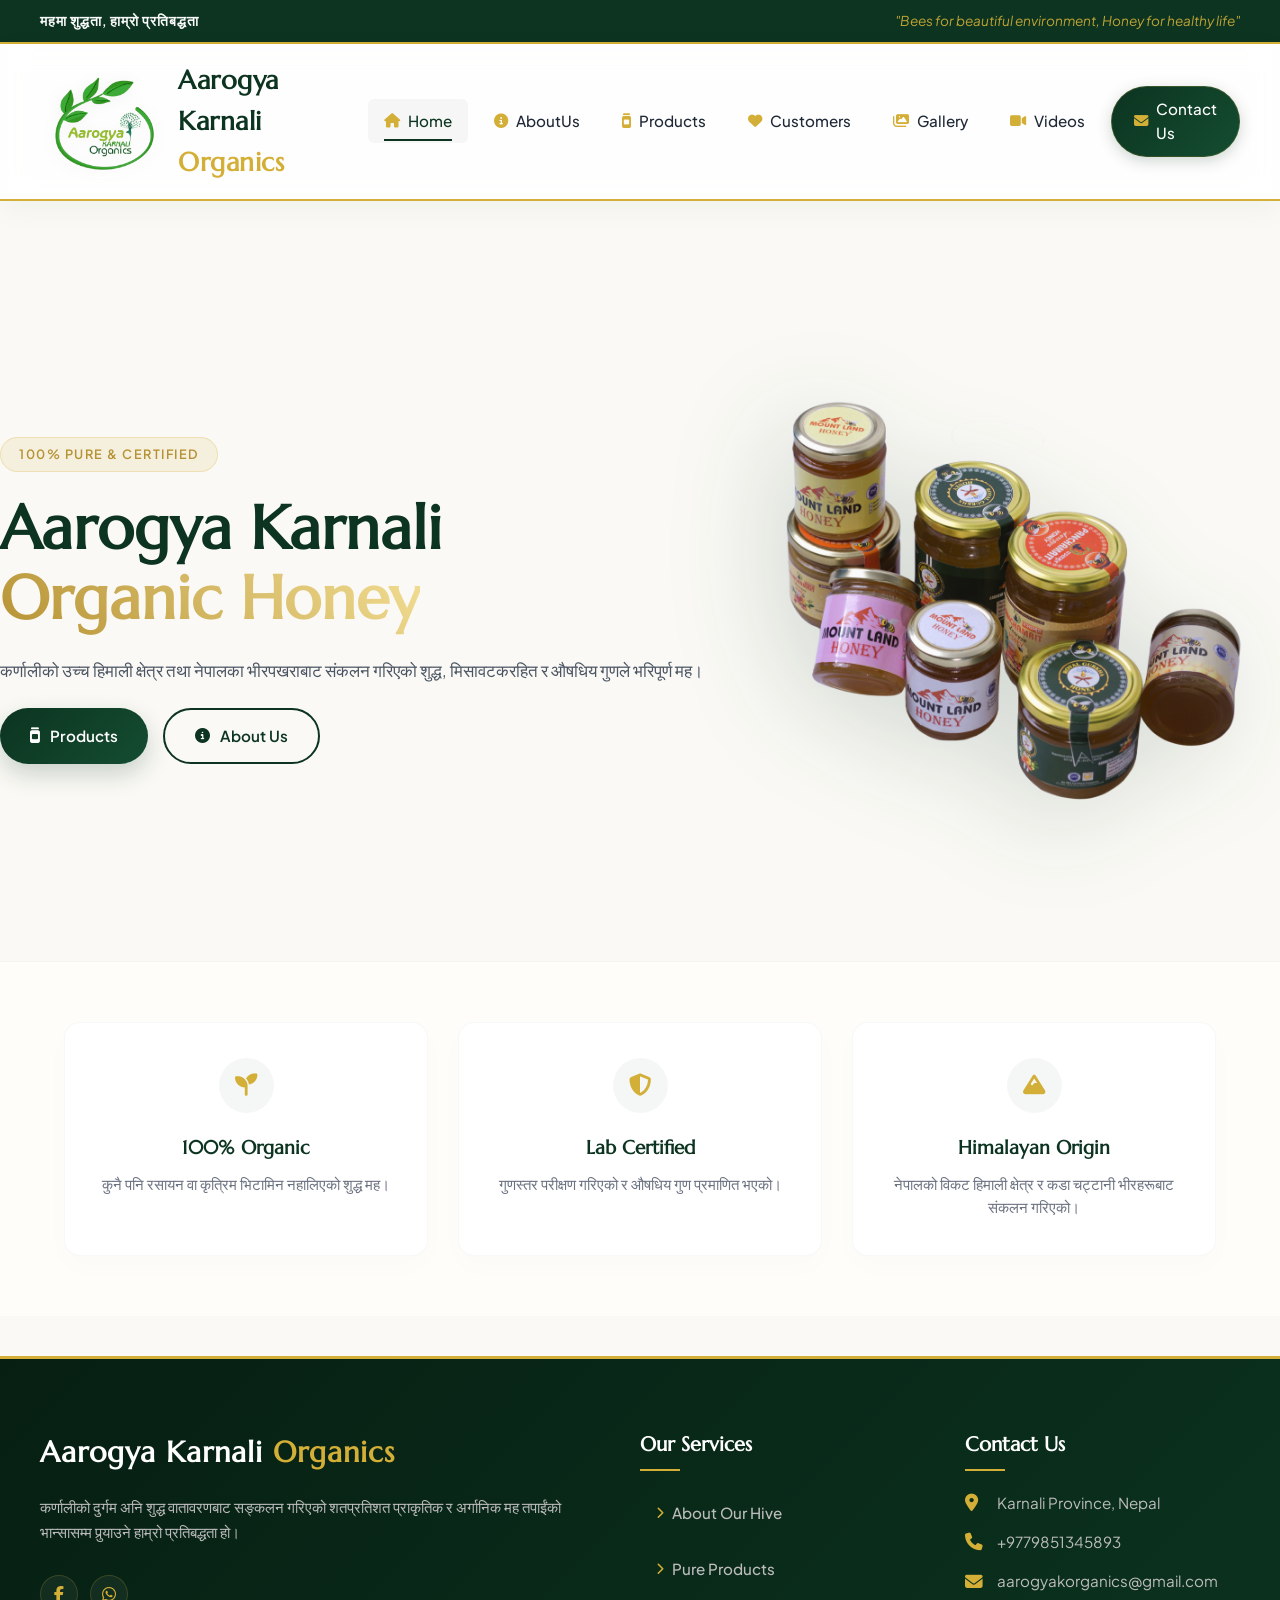
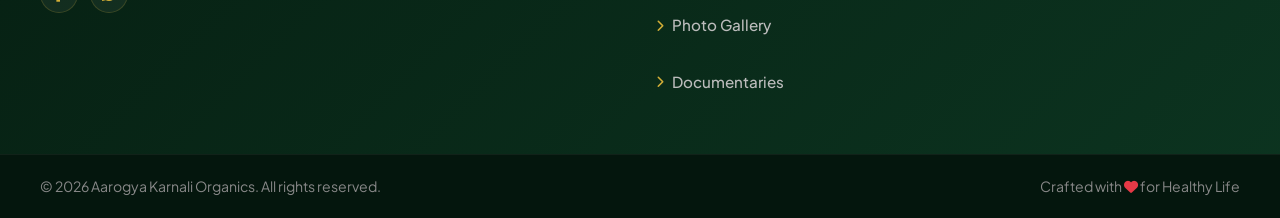
==== commit 6226c5a8: "Add files via upload" ====
--- a/hws/index.html
+++ b/hws/index.html
@@ -42,7 +42,7 @@
                 <ul class="nav-menu">
 
                     <li><a href="pages/home.html" class="nav-link active"><i class="fas fa-house"></i> Home</a></li>
-                    <li><a href="pages/about.html" class="nav-link"><i class="fas fa-circle-info"></i> About Us</a></li>
+                    <li><a href="pages/about.html" class="nav-link"><i class="fas fa-circle-info"></i> AboutUs</a></li>
                     <li><a href="pages/products.html" class="nav-link"><i class="fas fa-jar"></i> Products</a></li>
                     <li><a href="pages/customers.html" class="nav-link"><i class="fas fa-heart"></i> Customers</a></li>
                     <li><a href="pages/gallery.html" class="nav-link"><i class="fas fa-images"></i> Gallery</a></li>
@@ -110,10 +110,14 @@
                     भान्सासम्म पुर्‍याउने हाम्रो प्रतिबद्धता हो।
                 </p>
                 <div class="footer-socials">
-                    <a href="#" aria-label="Facebook"><i class="fab fa-facebook-f"></i></a>
-                    <a href="#" aria-label="Instagram"><i class="fab fa-instagram"></i></a>
-                    <a href="#" aria-label="WhatsApp"><i class="fab fa-whatsapp"></i></a>
-                    <a href="#" aria-label="LinkedIn"><i class="fab fa-linkedin-in"></i></a>
+                    <a href="https://www.facebook.com/aarogyako/" aria-label="Facebook"><i
+                            class="fab fa-facebook-f"></i></a>
+                    <!-- <a href="#" aria-label="Instagram"><i class="fab fa-instagram"></i></a> -->
+                    <a href="https://wa.me/9779851345893?text=Namaste!%20I%20want%20to%20order%20Karnali%20Honey."
+                        aria-label="WhatsApp" target="_blank" rel="noopener noreferrer">
+                        <i class="fab fa-whatsapp"></i>
+                    </a>
+                    <!-- <a href="#" aria-label="LinkedIn"><i class="fab fa-linkedin-in"></i></a> -->
                 </div>
             </div>
 
